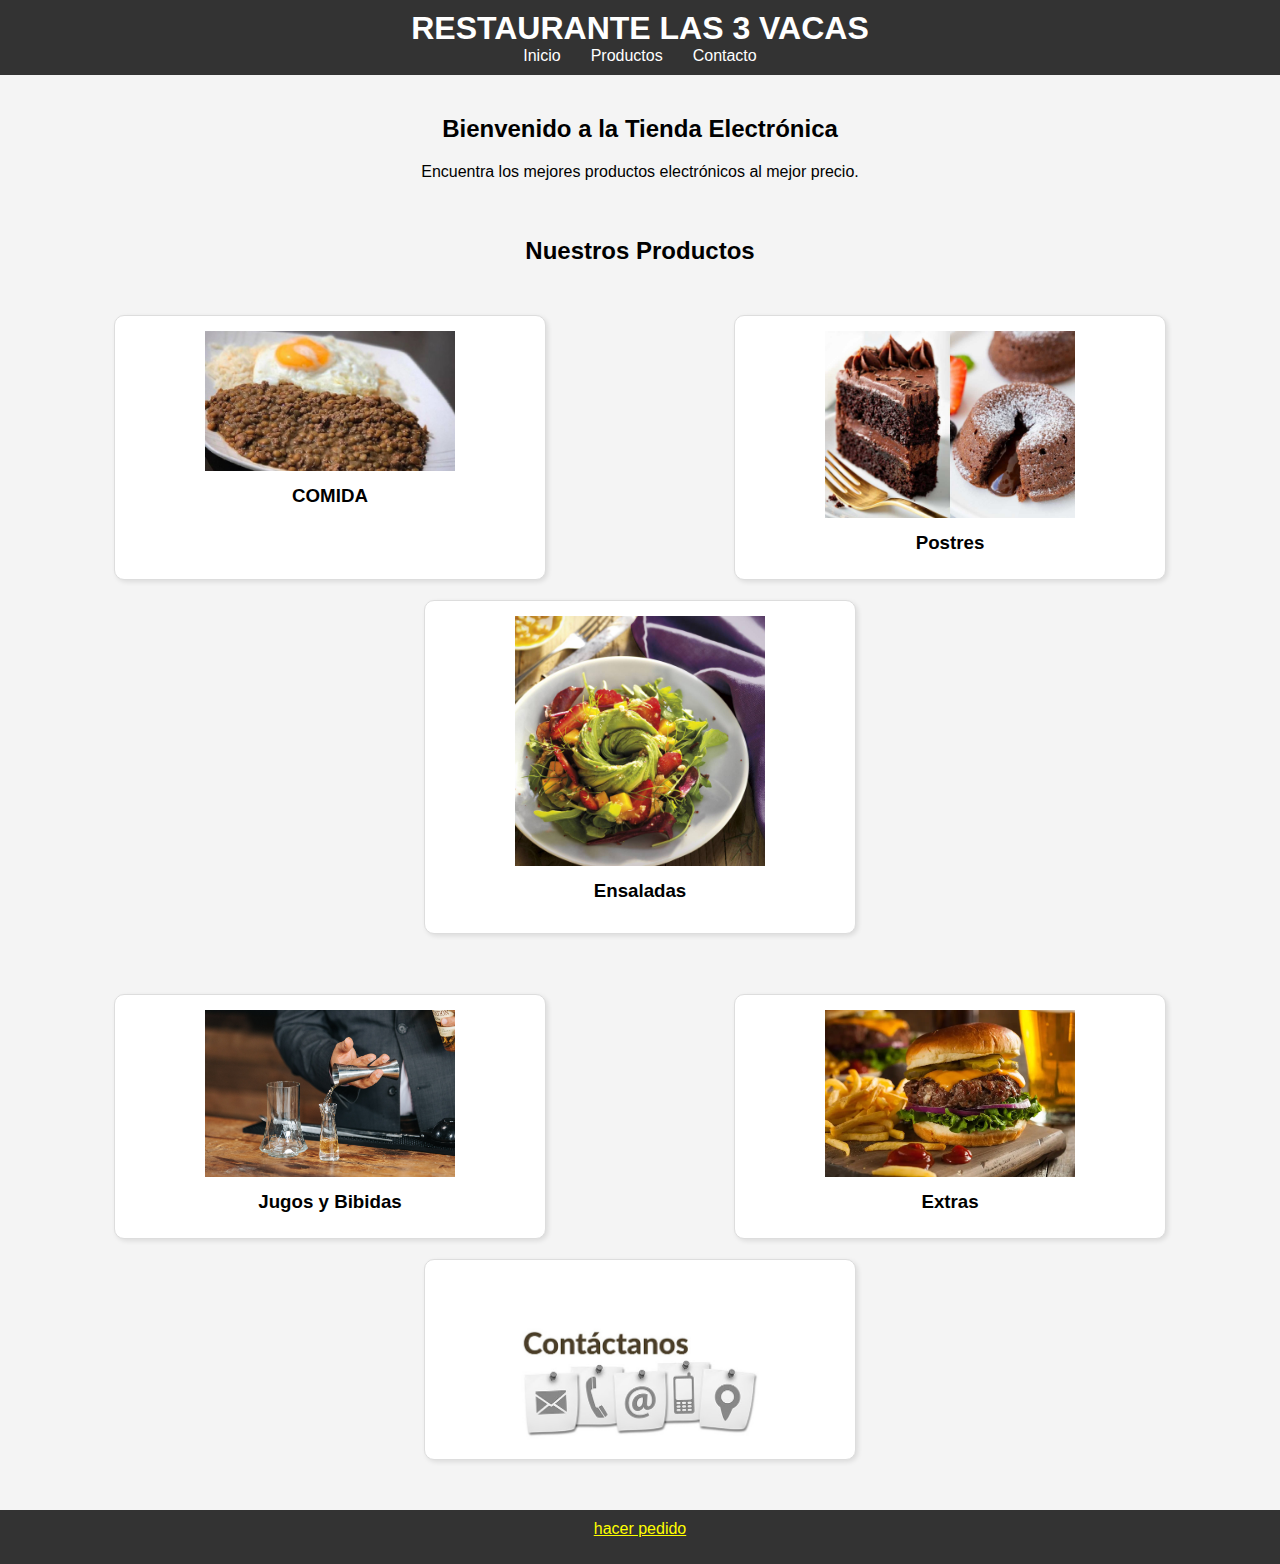
==== menu.html @ edb06f03 "proyecto pa la casa" ====
<!DOCTYPE html>
<html lang="es">
<head>
    <meta charset="UTF-8">
    <meta name="viewport" content="width=device-width, initial-scale=1.0">
    <link rel="stylesheet" href="Pedidos/css/index.css">
    <title>TIENDA COMIDA</title>
    
</head>
<body>
    <header class="costado">
        <h1>RESTAURANTE LAS 3 VACAS</h1>
        <nav>
            <ul class="decoracion">
                <li class=""><a href="/Pedidos/comida.html" class="decoracion">Inicio</a></li>
                <li class=""><a href="#productos">Productos</a></li>
                <li class=""><a href="#contacto">Contacto</a></li>
            </ul>
        </nav>
    </header>

    <section id="inicio">
        <h2>Bienvenido a la Tienda Electrónica</h2>
        <p>Encuentra los mejores productos electrónicos al mejor precio.</p>
    </section>
    <div class="centro">
        <h2>Nuestros Productos</h2>
        </div>
    <section id="productos">
       
        <div class="producto">
           <a href="/Pedidos/comida.html"><img src="/img//lentejita.jpg"style="width: 250px; height: auto;"></a> 
            <h3>COMIDA</h3>
           
            
        </div>
        <div class="producto">
            <a href="/Pedidos/Postres.html"><img src="/img/postres-de-chocolate.jpg"style="width: 250px; height: auto;"></a>
            <h3>Postres</h3>
            
           
        </div>
        <div class="producto">
            <a href="/Pedidos/ensaladas.html"><img src="/img/ensaladas.jpg"  style="width: 250px; height: auto;"></a>
            <h3>Ensaladas</h3>
            <p></p>
            
        </div>
    </section>
    <section id="productos">
       
        <div class="producto">
            <a href="/Pedidos/Jugos y bebidas.html"><img src="/img/bebidas.jpg"  style="width: 250px; height: auto;"></a>
            <h3>Jugos y Bibidas</h3>
           
        </div>
        <div class="producto">
            <a href="/Pedidos/Jugos y bebidas.html"><img src="/img/hamburguesas.webp" style="width: 250px; height: auto;"></a>
            <h3>Extras</h3>
            
           
        </div>
        <div class="producto">
            <img src="/img/contactanos.jpg"  style="width: 250px; height: auto; margin-top:50px ;">
          </div>
    </section>

    <footer class="color">
            <a href="./pedido.html" style="color: yellow;">hacer pedido</a>
        <p></p>
    </footer>
    
</body>

</html>
---- Pedidos/css/index.css ----
body {
    font-family: Arial, sans-serif;
    margin: 0;
    padding: 0;
    background-color: #f4f4f4;
}

header {
    background-color: #333;
    color: white;
    padding: 10px 0;
    text-align: center;
}

header h1 {
    margin: 0;
    
}

nav ul {
    list-style: none;
    padding: 0;
    margin: 0;
    display: flex;
    justify-content: center;
}

nav ul li {
    margin: 0 15px;
}

nav ul li a {
    color: white;
    text-decoration: none;
}

section {
    padding: 20px;
    text-align: center;
}

#productos {
    display: flex;
    justify-content: space-around;
    flex-wrap: wrap;
}

.producto {
    background-color: white;
    padding: 15px;
    margin: 10px;
    border: 1px solid #ddd;
    width: 400px;
    height: auto;
    box-shadow: 2px 2px 5px rgba(0, 0, 0, 0.1);
    transition: transform 0.2s ease-in-out;
    border-radius: 10px;
}

.producto:hover {
    transform: scale(1.05);
}

.producto img {
    width: 100%;
    height: auto;
}

.producto h3 {
    margin: 10px 0;
}

button {
    background-color: #28a745;
    color: white;
    border: none;
    padding: 10px;
    cursor: pointer;
    transition: background-color 0.3s ease;
}

button:hover {
    background-color: #218838;
}

footer {
    background-color: #333;
    color: white;
    text-align: center;
    padding: 10px 0;
    margin-top: 20px;
}
.decoracion{
    text-decoration: none;
}
.color{
    background-color: #333;
 
}
.centro{
    display: flex;
    justify-content: center;
    
}
.imagen-equipo{
    width: 250px; 
    height: auto;
    
}
.styled-button {
    background-color: #4CAF50; /* Fondo verde */
    border: none; /* Sin borde */
    color: white; /* Texto blanco */
    padding: 15px 32px; /* Espaciado interno (padding) */
    text-align: center; /* Texto centrado */
    text-decoration: none; /* Sin subrayado */
    display: inline-block; /* Mostrar como bloque en línea */
    font-size: 16px; /* Tamaño de fuente */
    margin: 4px 2px; /* Margen alrededor del botón */
    cursor: pointer; /* Cambiar el cursor al pasar sobre el botón */
    border-radius: 8px; /* Bordes redondeados */
    transition: background-color 0.3s; /* Efecto de transición */
}

.styled-button:hover {
    background-color: #45a049; /* Fondo más oscuro al pasar el mouse */
}
#carrito {
    padding: 20px;
    text-align: center;
}

#cart-items {
    margin: 20px 0;
}

#cart-items p {
    margin: 5px 0;
}

button {
    background-color: #28a745;
    color: white;
    border: none;
    padding: 10px;
    cursor: pointer;
    transition: background-color 0.3s ease;
}

button:hover {
    background-color: #218838;
}
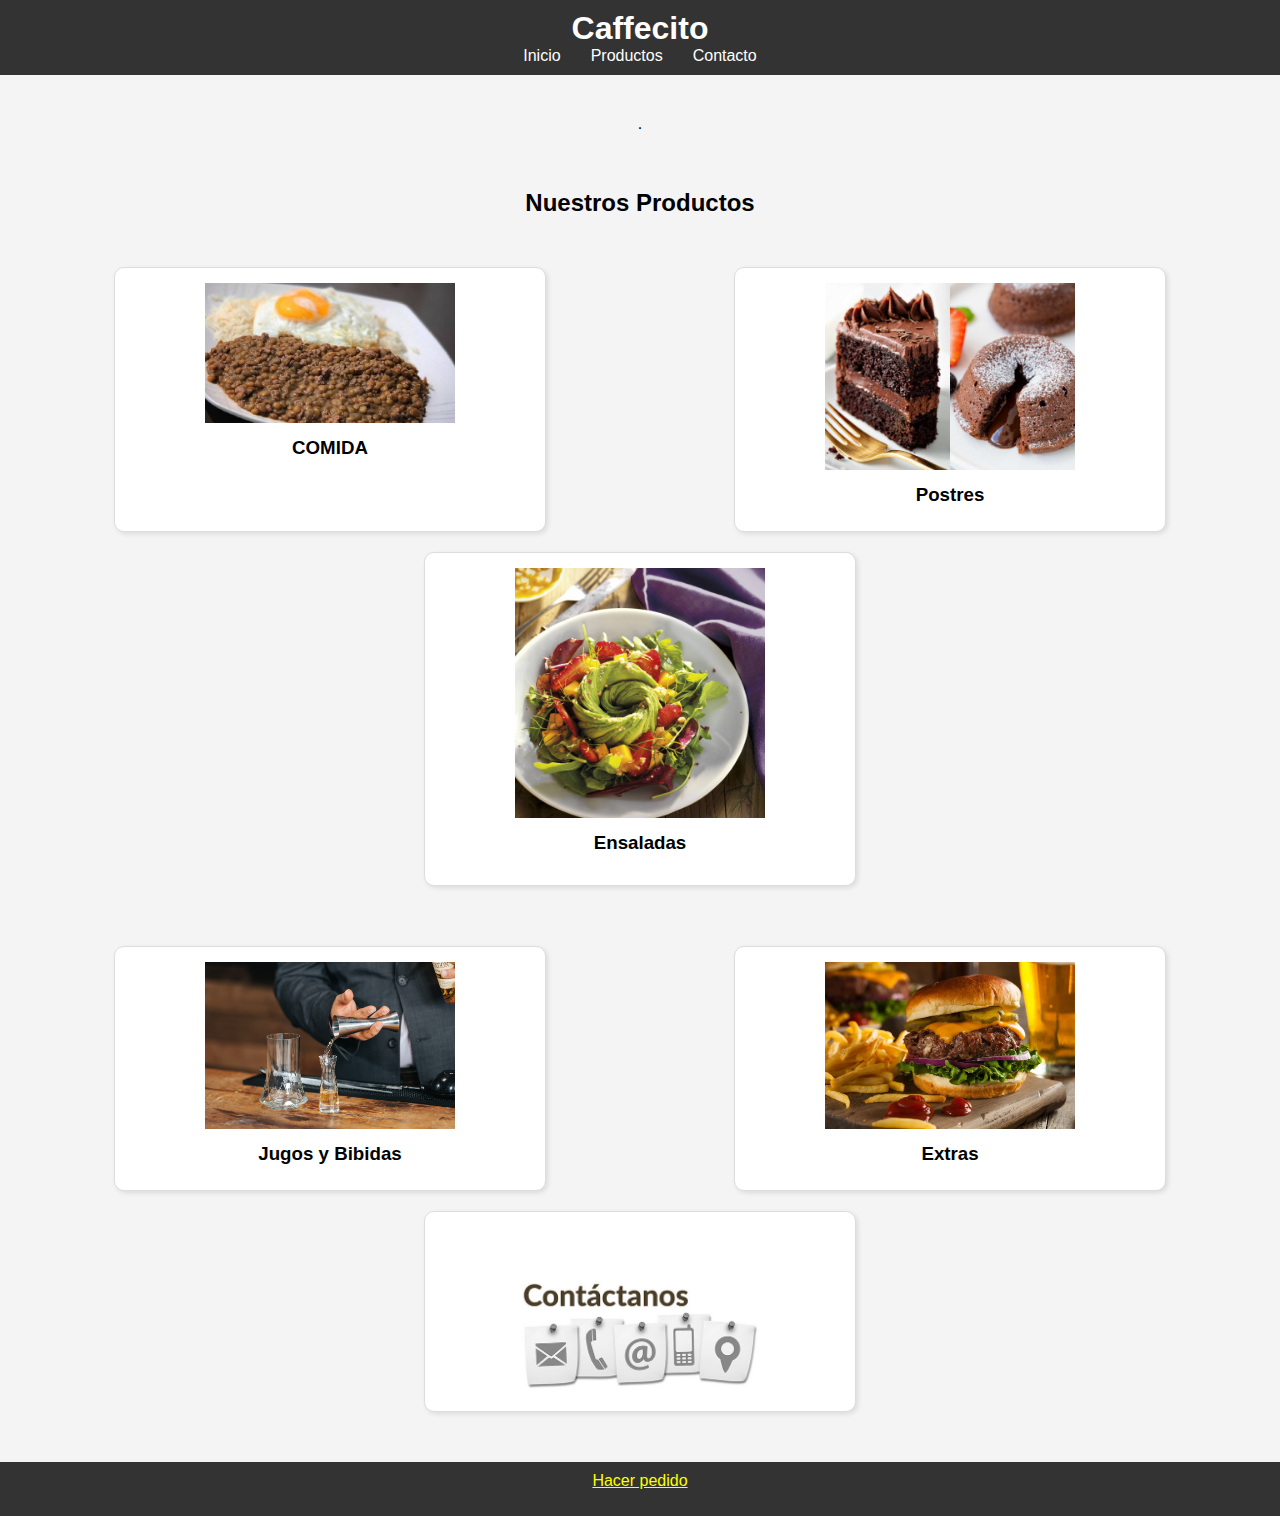
==== commit f6aadf18: "para la clase" ====
--- a/menu.html
+++ b/menu.html
@@ -9,7 +9,7 @@
 </head>
 <body>
     <header class="costado">
-        <h1>RESTAURANTE LAS 3 VACAS</h1>
+        <h1>Caffecito</h1>
         <nav>
             <ul class="decoracion">
                 <li class=""><a href="/Pedidos/comida.html" class="decoracion">Inicio</a></li>
@@ -20,8 +20,8 @@
     </header>
 
     <section id="inicio">
-        <h2>Bienvenido a la Tienda Electrónica</h2>
-        <p>Encuentra los mejores productos electrónicos al mejor precio.</p>
+        <h2></h2>
+        <p>.</p>
     </section>
     <div class="centro">
         <h2>Nuestros Productos</h2>
@@ -66,7 +66,7 @@
     </section>
 
     <footer class="color">
-            <a href="./pedido.html" style="color: yellow;">hacer pedido</a>
+            <a href="./pedido.html" style="color: yellow;">Hacer pedido</a>
         <p></p>
     </footer>
     
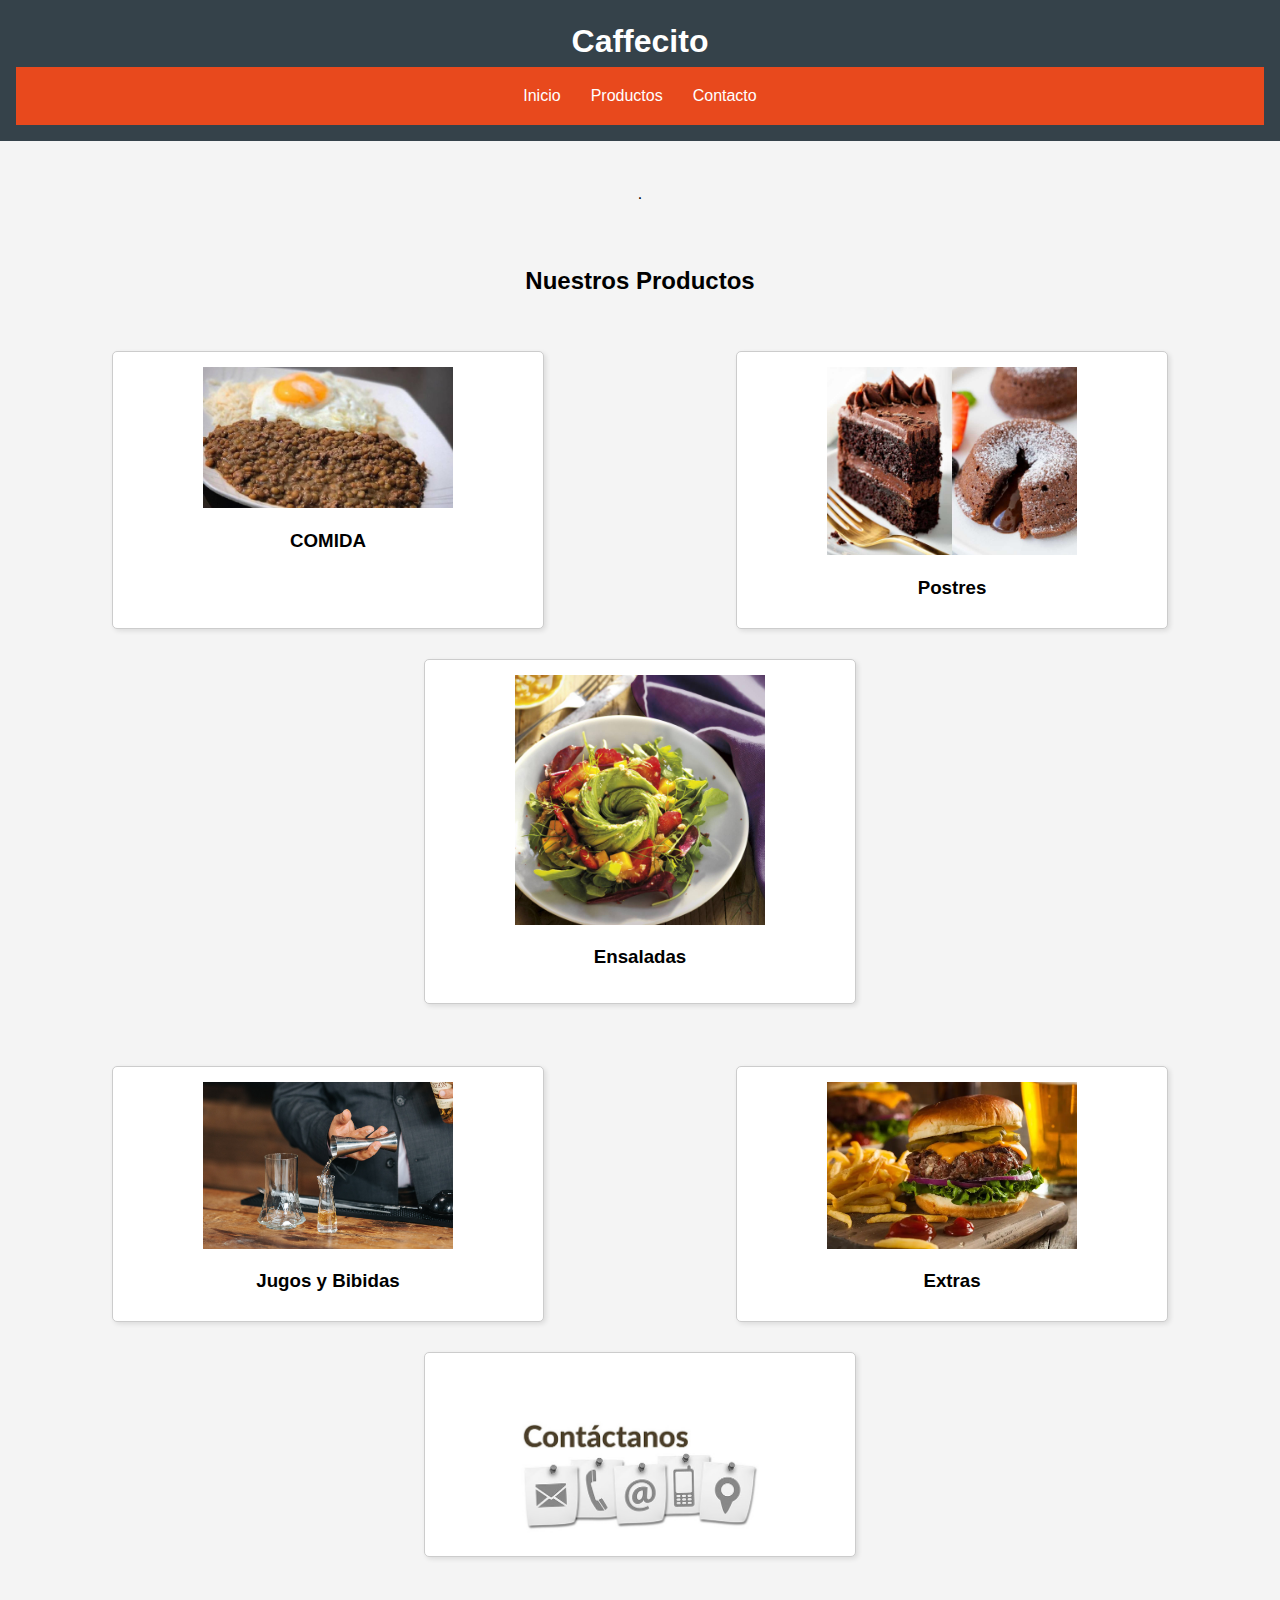
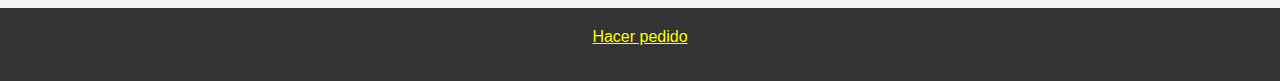
==== commit 633bf9ef: "editando" ====
--- a/menu.html
+++ b/menu.html
@@ -4,6 +4,7 @@
     <meta charset="UTF-8">
     <meta name="viewport" content="width=device-width, initial-scale=1.0">
     <link rel="stylesheet" href="Pedidos/css/index.css">
+    
     <title>TIENDA COMIDA</title>
     
 </head>
--- a/Pedidos/css/index.css
+++ b/Pedidos/css/index.css
@@ -14,7 +14,6 @@
 
 header h1 {
     margin: 0;
-    
 }
 
 nav ul {
@@ -90,23 +89,25 @@
     padding: 10px 0;
     margin-top: 20px;
 }
-.decoracion{
+
+.decoracion {
     text-decoration: none;
 }
-.color{
+
+.color {
     background-color: #333;
- 
-}
-.centro{
+}
+
+.centro {
     display: flex;
     justify-content: center;
-    
-}
-.imagen-equipo{
-    width: 250px; 
+}
+
+.imagen-equipo {
+    width: 250px;
     height: auto;
-    
-}
+}
+
 .styled-button {
     background-color: #4CAF50; /* Fondo verde */
     border: none; /* Sin borde */
@@ -125,28 +126,194 @@
 .styled-button:hover {
     background-color: #45a049; /* Fondo más oscuro al pasar el mouse */
 }
+
+/* Estilos para el carrito */
 #carrito {
     padding: 20px;
     text-align: center;
+    background-color: #ffffff;
+    border-radius: 10px;
+    box-shadow: 0 0 10px rgba(0, 0, 0, 0.1);
+    margin: 20px auto;
+    width: 90%;
+    max-width: 600px;
 }
 
 #cart-items {
     margin: 20px 0;
+    text-align: left;
 }
 
 #cart-items p {
     margin: 5px 0;
 }
 
+#total {
+    font-size: 20px;
+    font-weight: bold;
+    margin-top: 10px;
+}
+
+button.confirmar {
+    background-color: #007bff; /* Fondo azul */
+    padding: 12px 20px;
+    border-radius: 5px;
+    font-size: 18px;
+}
+
+button.confirmar:hover {
+    background-color: #0056b3; /* Fondo azul más oscuro al pasar el mouse */
+}
+/* Estilos generales */
+body {
+    font-family: Arial, sans-serif;
+    line-height: 1.6;
+    margin: 0;
+    padding: 0;
+}
+
+/* Encabezado */
+header {
+    background-color: #35424a;
+    color: white;
+    padding: 1rem;
+    text-align: center;
+}
+
+/* Navegación */
+nav {
+    background-color: #e8491d;
+    color: white;
+    padding: 1rem;
+    text-align: center;
+}
+
+nav ul {
+    list-style-type: none;
+    padding: 0;
+}
+
+nav ul li {
+    display: inline;
+    margin: 0 15px;
+}
+
+nav a {
+    color: white;
+    text-decoration: none;
+}
+
+/* Sección de productos */
+#productos {
+    padding: 1rem;
+}
+
+.producto {
+    border: 1px solid #ccc;
+    border-radius: 5px;
+    margin: 15px 0;
+    padding: 15px;
+}
+
+/* Botones */
 button {
-    background-color: #28a745;
-    color: white;
+    background-color: #35424a;
     border: none;
-    padding: 10px;
+    border-radius: 5px;
+    color: white;
     cursor: pointer;
-    transition: background-color 0.3s ease;
+    padding: 10px 15px;
 }
 
 button:hover {
-    background-color: #218838;
-}+    background-color: #e8491d;
+}
+
+/* Pie de página */
+footer {
+    background-color: #35424a;
+    color: white;
+    padding: 1rem;
+    text-align: center;
+}
+#carrito {
+    padding: 20px;
+    text-align: center;
+    background-color: #ffffff;
+    border-radius: 10px;
+    box-shadow: 0 0 10px rgba(0, 0, 0, 0.1);
+    margin: 20px auto;
+    width: 90%;
+    max-width: 300px;
+}
+
+#lista-carrito {
+    list-style-type: none;
+    padding: 0;
+}
+
+#lista-carrito li {
+    margin: 5px 0;
+}
+
+/* Estilos generales para la tabla */
+table {
+    width: 100%; /* Ancho completo */
+    border-collapse: collapse; /* Para que no haya espacios entre las celdas */
+    margin: 20px 0; /* Espaciado alrededor de la tabla */
+    font-size: 1.2em; /* Aumentar el tamaño de la fuente */
+}
+
+/* Estilos para las celdas de la tabla */
+th, td {
+    border: 1px solid #ddd; /* Bordes de las celdas */
+    text-align: left; /* Alineación del texto */
+    padding: 12px; /* Espaciado interno */
+}
+
+/* Estilo para el encabezado de la tabla */
+th {
+    background-color: #4CAF50; /* Color de fondo */
+    color: white; /* Color del texto */
+}
+
+/* Estilo para las filas de la tabla al pasar el ratón */
+tr:hover {
+    background-color: #f5f5f5; /* Color de fondo al pasar el ratón */
+}
+/* Estilo del contenedor de la sección del carrito */
+#carrito {
+    max-width: 800px; /* Establecer un ancho máximo para el contenedor */
+    margin: 0 auto; /* Centrar el contenedor */
+    padding: 20px; /* Agregar espaciado interno */
+    background-color: #f9f9f9; /* Color de fondo del contenedor */
+    border-radius: 8px; /* Bordes redondeados */
+    box-shadow: 0 2px 5px rgba(0, 0, 0, 0.1); /* Sombra para dar profundidad */
+}
+
+/* Estilos generales para la tabla */
+table {
+    width: 100%; /* Ancho completo */
+    border-collapse: collapse; /* Para que no haya espacios entre las celdas */
+    margin: 20px 0; /* Espaciado alrededor de la tabla */
+    font-size: 1.2em; /* Aumentar el tamaño de la fuente */
+}
+
+/* Estilos para las celdas de la tabla */
+th, td {
+    border: 1px solid #ddd; /* Bordes de las celdas */
+    text-align: left; /* Alineación del texto */
+    padding: 12px; /* Espaciado interno */
+}
+
+/* Estilo para el encabezado de la tabla */
+th {
+    background-color: #4CAF50; /* Color de fondo */
+    color: white; /* Color del texto */
+}
+
+/* Estilo para las filas de la tabla al pasar el ratón */
+tr:hover {
+    background-color: #f5f5f5; /* Color de fondo al pasar el ratón */
+}
+
